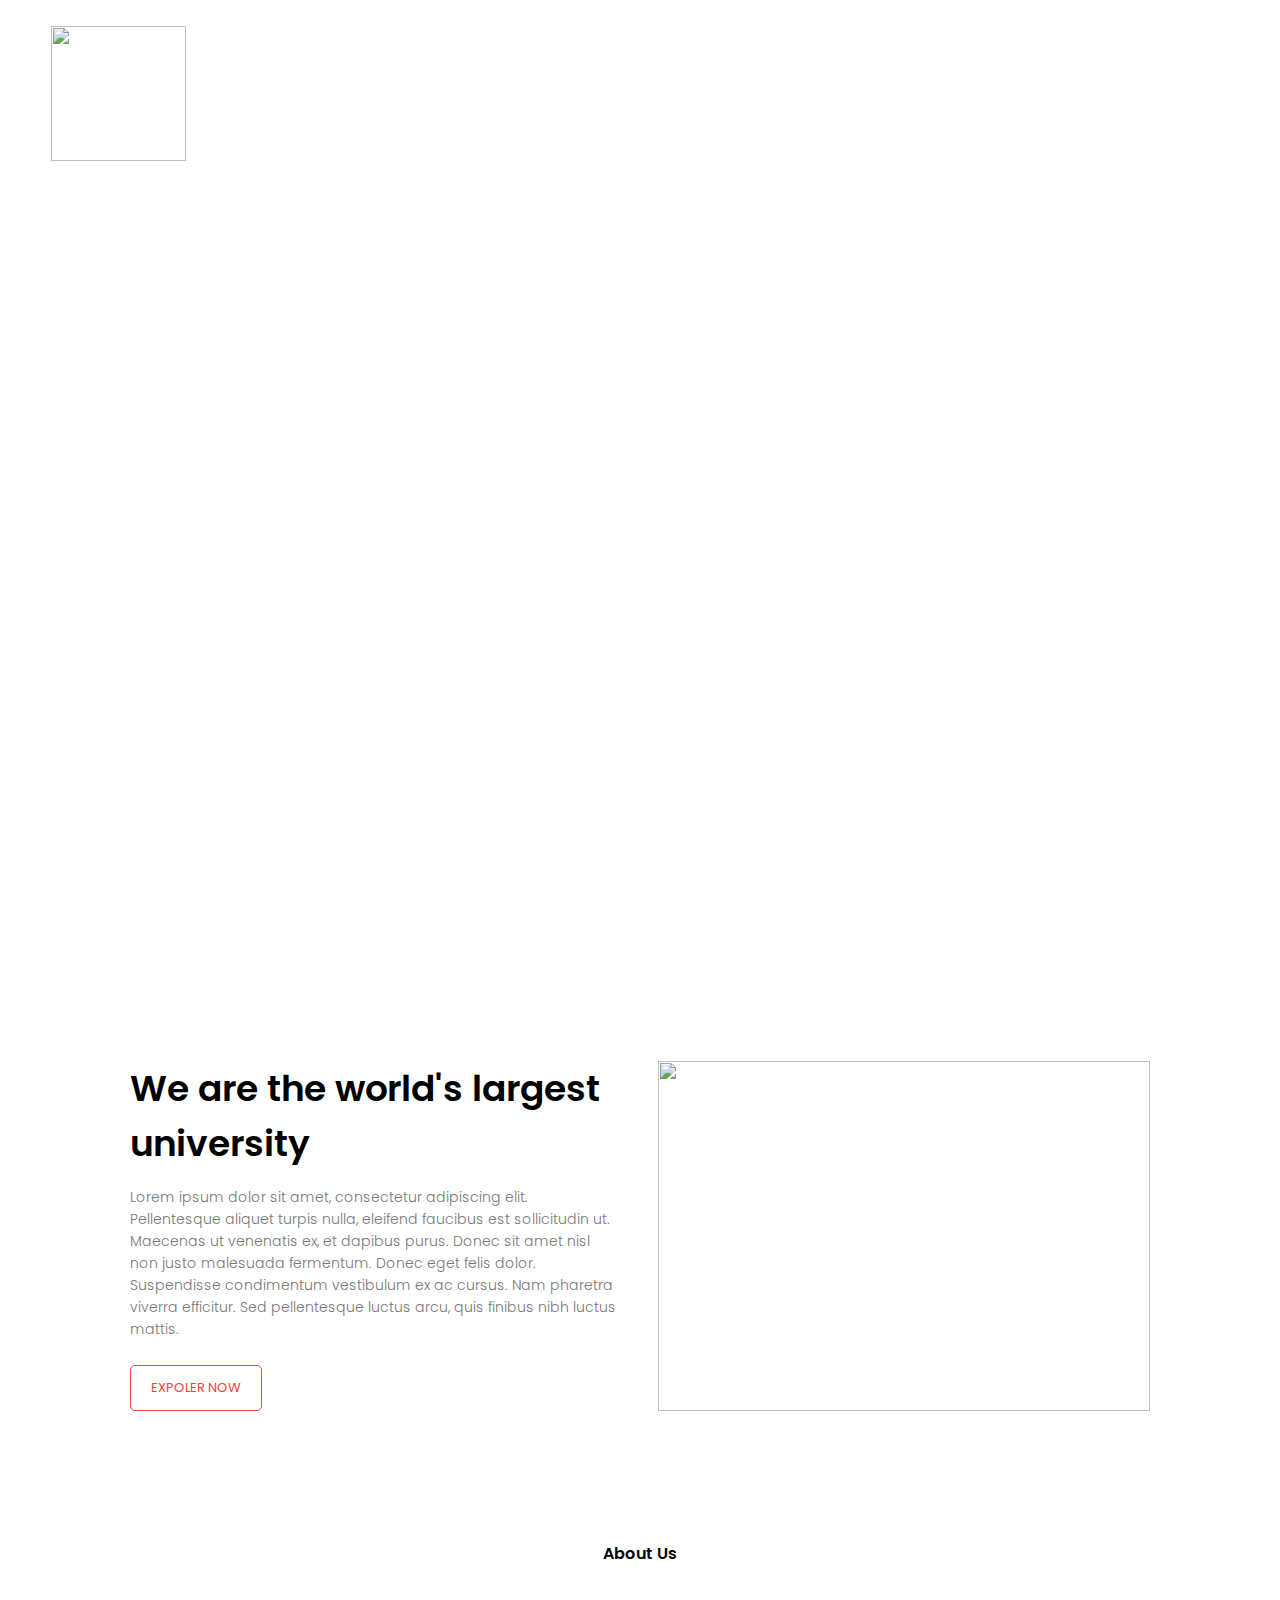
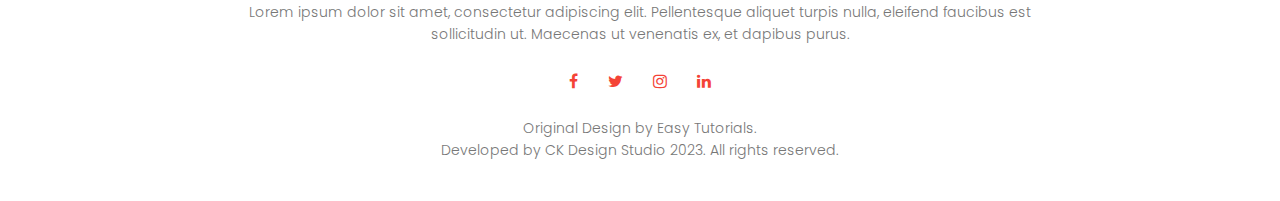
==== about.html @ 35feee02 "Add project files." ====
<html>
<head>
<meta name="viewport" content="width=device-width, initial-scale=1.0">
<title>University Website Design - Easy Tutorials</title>
<link rel="stylesheet" href="css/style.css">
<link href="https://fonts.googleapis.com/css?family=Poppins:100,200,300,400,600,700&display=swap" rel="stylesheet">
<link rel="stylesheet" href="https://stackpath.bootstrapcdn.com/font-awesome/4.7.0/css/font-awesome.min.css"> 
</head>
<body>
    <section class="sub-header">
        <nav>
            <a href="index.html"><img src="../images/logo.png"></a>
            <div class="nav-links" id="navLinks">  
                <i class="fa fa-close" onclick="hideMenu()"></i>
                <ul>
                    <li><a href="index.html">HOME</a></li>
                    <li><a href="about.html">ABOUT</a></li>
                    <li><a href="course.html">COURSE</a></li>
                    <li><a href="blog.html">BLOG</a></li>
                    <li><a href="contact.html">CONTACT</a></li>
                </ul>
            </div>
            <i class="fa fa-bars" onclick="showMenu()"></i>
        </nav>   
            <h1>About Us</h1>
    </section>
    
    
<!------- about us content -------->
    
<section class="about-us">
    <div class="row">
        <div class="about-col">
            <h1>We are the world's largest university</h1>     
            <p>Lorem ipsum dolor sit amet, consectetur adipiscing elit. Pellentesque aliquet turpis nulla, eleifend faucibus est sollicitudin ut. Maecenas ut venenatis ex, et dapibus purus. Donec sit amet nisl non justo malesuada fermentum. Donec eget felis dolor. Suspendisse condimentum vestibulum ex ac cursus. Nam pharetra viverra efficitur. Sed pellentesque luctus arcu, quis finibus nibh luctus mattis.</p>
            <a href="https://www.youtube.com/c/EasyTutorialsVideo?sub_confirmation=1" class="hero-btn red-btn">EXPOLER NOW</a>
        </div>
        <div class="about-col">
            <img src="../images/about.jpg">
        </div>
    </div>    
</section>
    
<!-------- footer ---------->

<section class="footer">
        <h4>About Us</h4>
        <p>Lorem ipsum dolor sit amet, consectetur adipiscing elit. Pellentesque aliquet turpis nulla, eleifend faucibus est<br>sollicitudin ut. Maecenas ut venenatis ex, et dapibus purus.</p>
        <div class="icons">
            <i class="fa fa-facebook"></i>
            <i class="fa fa-twitter"></i>
            <i class="fa fa-instagram"></i>
            <i class="fa fa-linkedin"></i>
        </div>
        <p><a href="https://www.youtube.com/c/EasyTutorialsVideo?sub_confirmation=1" class="footer-link">Original Design by Easy Tutorials.</a><br />Developed by CK Design Studio 2023.  All rights reserved.</p>
</section>    
  
  
<!----JavaScript for toggle menu---->
<script>
    var navLinks = document.getElementById("navLinks");

    function showMenu() {
        navLinks.style.right = "0";
    }

    function hideMenu() {
        navLinks.style.right = "-200px";
    }
</script> 
    
</body>
</html>
---- css/style.css ----
*{
    margin: 0;
    padding: 0;
    font-family: 'Poppins', sans-serif;
}
.header{
    min-height: 100vh;
    width: 100%;
    background-image: url(../../images/bg_home.png);
    background-position: center;
    background-size: cover;
    position: relative;
    overflow: hidden;
}


nav {
    display: flex;
    padding: 2% 4%;
    justify-content: space-between;
    align-items: center;
}
    nav img {
        width: 135px;
        cursor: pointer;
    }


.nav-links {
    flex: 1;
    text-align: right;
}
.nav-links ul li{
    list-style: none;
    display: inline-block;
    padding: 8px 12px;
    position: relative;
}
.nav-links ul li a {
        color: #fff;
        text-decoration: none;
        font-size: 13px;        
}
.nav-links ul li::after {
        content: '';
        width: 0%;
        height: 2px;
        background: #f44336;
        display: block;
        margin: auto;
        transition: .5s;        
}

.nav-links ul li:hover::after{
    width: 100%;
}
nav .fa{
    display: none;
}

.text-box {
    width: 90%;
    color: #fff;
    position: absolute;
    top: 50%;
    left: 50%;
    transform: translate(-50%, -50%);
    text-align: center;
}
    .text-box h1 {
        font-size: 62px;
        margin: 0 0 20px;
    }
.text-box p{
    margin: 20px 0 40px;
    font-size: 14px;
    color: #fff;
}
.circular-text {
    width: 60%;
    position: absolute;
    top: 100%;
    left: 50%;
    transform: translate(-50%, -50%);
    text-align: center;
    
}
    .circular-text .loading {
        width: 50%;
        height: auto;
        animation: rotate 3s infinite linear;
        animation-duration: 12s;
    }
@keyframes rotate {
    from {
        transform: rotate(0deg);
    }

    to {
        transform: rotate(359deg);
    }
}
.hero-btn {
    display: inline-block;
    text-decoration: none;
    color: #fff;
    border: 1px solid #f44336;
    padding: 12px 20px;
    font-size: 13px;
    background: #f44336;
    border-radius: 5px;
    position: relative;
    cursor: pointer;
    transition: 1s;
}

    .hero-btn:hover {
        border: 1px solid #fff;
        background: transparent;
    }


@media(max-width: 700px)
{
   .nav-links ul li
    {
        display: block;
    }
    .nav-links
    {
        position: absolute;
        background: #f44336;
        height: 100vh;
        width: 200px;
        top: 0;
        right: -200px;
        text-align: left;        
        transition: 0.5s;
    }
    .nav-links ul{
        padding: 30px;
    }
    nav .fa{
        display: block;
        color: #fff;
        margin: 10px;
        font-size: 22px;
        cursor: pointer; 
    }
    .text-box h1{
        font-size: 32px;
    }
    .circular-text {
        width: 90%;
        position: absolute;
        top: 100%;
        left: 50%;
        transform: translate(-50%, -50%);
        text-align: center;
    }

        .circular-text .loading {
            width: 80%;
            height: auto;
            animation: rotate 3s infinite linear;
            animation-duration: 12s;
        }
}


/*---------- course --------*/

.course{
    width: 80%;
    margin: auto;
    text-align: center;
    padding-top: 100px;
}
h1{
    font-size: 36px;
    font-weight: 600;
}
p{
    color: #777;
    font-size: 14px;
    font-weight: 300;
    line-height: 22px;
    padding: 10px;
}
.row{
    margin-top: 5%;
    display: flex;
    justify-content: space-between;  
}
  
.course-col{
    flex-basis: 31%;
    background: #fff3f3;
    border-radius: 10px;
    margin-bottom: 5%;
    padding: 20px 12px;
    box-sizing: border-box;
    transition: .5s;
}
h3{
    text-align: center;
    font-weight: 600;
    margin: 10px 0;
}
.course-col:hover{
    box-shadow: 0 0 20px 0px rgba(0, 0, 0, 0.2);
}

@media (max-width:700px){
    .row{
        flex-direction: column;
    }
} 

/*---------------- campus ----------------*/

.campus{
    width: 80%;
    margin: auto;
    text-align: center;
    padding-top: 50px;
}
.campus-col{
    flex-basis: 32%;
    border-radius: 10px;
    margin-bottom: 30px;
    position: relative;
    overflow: hidden;
}
.campus-col img{
    width: 100%;
}

.layer{
    background: transparent;
    height: 100%;
    width: 100%;
    top: 0;
    left: 0;
    position: absolute;
    transition: .5s;
}
.layer:hover{
    background: rgba(226, 0, 0, 0.7);
}
.layer h3{
    width: 100%;
    font-weight: 500;
    color: #fff;
    font-size: 26px;
    bottom: 0;
    left: 50%;
    transform: translateX(-50%);
    position: absolute;
    opacity: 0;
    transition: .5s;
}
.layer:hover h3{
    bottom: 49%;
    opacity: 1;
}

/*-------------- Facilities ----------------*/

.facility{
    width: 80%;
    margin: auto;
    text-align: center;
    padding-top: 100px;
}
.facility-col{
    flex-basis: 31%;
    border-radius: 10px;
    margin-bottom: 5%;
    text-align: left;
}
.facility-col img{
    width: 100%;
    border-radius: 10px;
}
.facility-col p{
    padding: 0;
}
.facility-col h3{
    margin-top: 16px;
    margin-bottom: 15px;
    text-align: left;
}

/*---------------- testimonials ------------------*/

.testimonials{
    width: 80%;
    margin: auto;
    padding-top: 100px;
    text-align: center;
}

.testimonial-col{
    flex-basis: 44%;
    border-radius: 10px;
    margin-bottom: 5%;
    text-align: left;
    background: #fff3f3;
    padding: 25px;
    cursor: pointer;
    display: flex;
}
.testimonial-col img{
    height: 40px;
    margin-left: 5px;
    margin-right: 30px;
    border-radius: 50%;
}
.testimonial-col p{
    padding: 0;
}
.testimonial-col h3{
    margin-top: 15px;
    text-align: left;
}
.testimonial-col .fa{
    color: #f44336;
}

@media(max-width:700px){
    .testimonial-col img{
        margin-left: 0px;
        margin-right: 15px;
    }
}

/*-------- Call To Action ----------*/


.cta{
    margin: 100px auto;
    width: 80%;
    background-image: linear-gradient(rgba(0,0,0,0.7),rgba(0,0,0,0.7)),url(../../images/banner2.jpg);
    background-position: center;
    background-size: cover;
    border-radius: 10px;
    text-align: center;
    padding: 100px 0;
}
.cta h1{
    color: #fff;
    margin-bottom: 40px; 
    padding: 0; 
}

@media(max-width:700px){
    .cta h1{
        font-size: 24px;
    }
}

/*--------------Footer---------------*/

.footer {
    width: 100%;
    text-align: center;
    padding: 30px 0;
}
    .footer h4 {
        margin-bottom: 25px;
        margin-top: 20px;
        font-weight: 600;
    }
    .footer p a {
        text-decoration: none;
    }

.icons .fa{
    color: #f44336;
    margin: 0 13px;
    cursor: pointer;
    padding: 18px 0;
    text-decoration: none;
}
.fa-heart-o{
    color: #f44336;
}


/*--------------- About Us Page --------------*/


.sub-header {
    height: 100vh;
    width: 100%;
    background-image: url(../../images/bg_innerpages.png);
    background-position: center;
    background-size: cover;
    text-align: center;
    color: #fff;
}

.sub-header h1 {
    margin-top: 35vh;
   
}
.about-us {
    width: 80%;
    margin: auto;
    padding-top: 80px;
    padding-bottom: 50px;    
}

.about-col {
    flex-basis: 48%;
    padding: 30px 2px;
}
.about-col h1{
    padding-top: 0;
}
.about-col p{
    padding: 15px 0 25px;
}

.hero-btn.red-btn{
    border: 1px solid #f44336;
    background: transparent;
    color: #f44336;
}
.hero-btn.red-btn:hover{
    border: 1px solid #f44336;
    background: #f44336;
    color: #fff;
}
.hero-btn.red-btn::after{
    background: #f44336;
}
.hero-btn.red-btn::before{
    background: #f44336;
}
.content-image{
    flex-basis: 50%;
}
.about-col img{
    width: 100%;
}

/*---------- Blog Page -------------*/

.blog-content{
    width: 80%;
    margin: auto;
    padding: 60px 0;
}
.blog-left{
    flex-basis: 65%;
}
.blog-right{
    flex-basis: 32%;
}
.blog-left img{
    width: 100%;
}
.blog-left h2{
    color: #222;
    font-weight: 600;
    margin: 30px 0;
}
.blog-left p{
    color: #999;
    padding: 0;
}

.blog-right h3{
    background: #f44336;
    color: #fff;
    padding: 7px 0;
    font-size: 16px;
    margin-bottom: 20px;
}
.blog-right div{
    display: flex;
    align-items: center;
    justify-content: space-between;
    color: #555;
    padding: 8px;
    box-sizing: border-box;
}

.comment-box{
    border: 1px solid #ccc;
    margin: 50px 0;
    padding: 10px 20px;
}

.comment-box h3{
    text-align: left;
}
.comment-form input, .comment-form textarea{
    width: 100%;
    padding: 10px;
    margin: 15px 0;
    box-sizing: border-box;
    border: none;
    outline: none;
    background: #f0f0f0;
}
.comment-form button{
    margin: 10px 0;
}


@media (max-width:700px){
    .sub-header h1{
        font-size: 32px;
    }
} 


/*------- Contact Us Page ------------*/

.location{
    width: 80%;
    margin: auto;
    padding: 80px 0;
}
.location iframe{
    width: 100%;
}

.contact-us{
    width: 80%;
    margin: auto;
}
.contact-col{
    flex-basis: 48%;
    margin-bottom: 30px;
}

.contact-col div{
    display: flex;
    align-items: center;
    margin-bottom: 40px;
}

.contact-col div .fa{
    font-size: 28px;
    color: #f44336;
    margin: 10px;
    margin-right: 30px;
}
    
.contact-col div p{
    padding: 0;
}
.contact-col div h5{
    font-size: 20px;
    margin-bottom: 5px;
    color: #555;
    font-weight: 400;
    
}
.contact-col input, .contact-col textarea{
    width: 100%;
    padding: 15px;
    margin-bottom: 17px;
    outline: none;
    border: 1px solid #ccc;
}

.footer-link{
    text-decoration: none;
    color: #777;
}
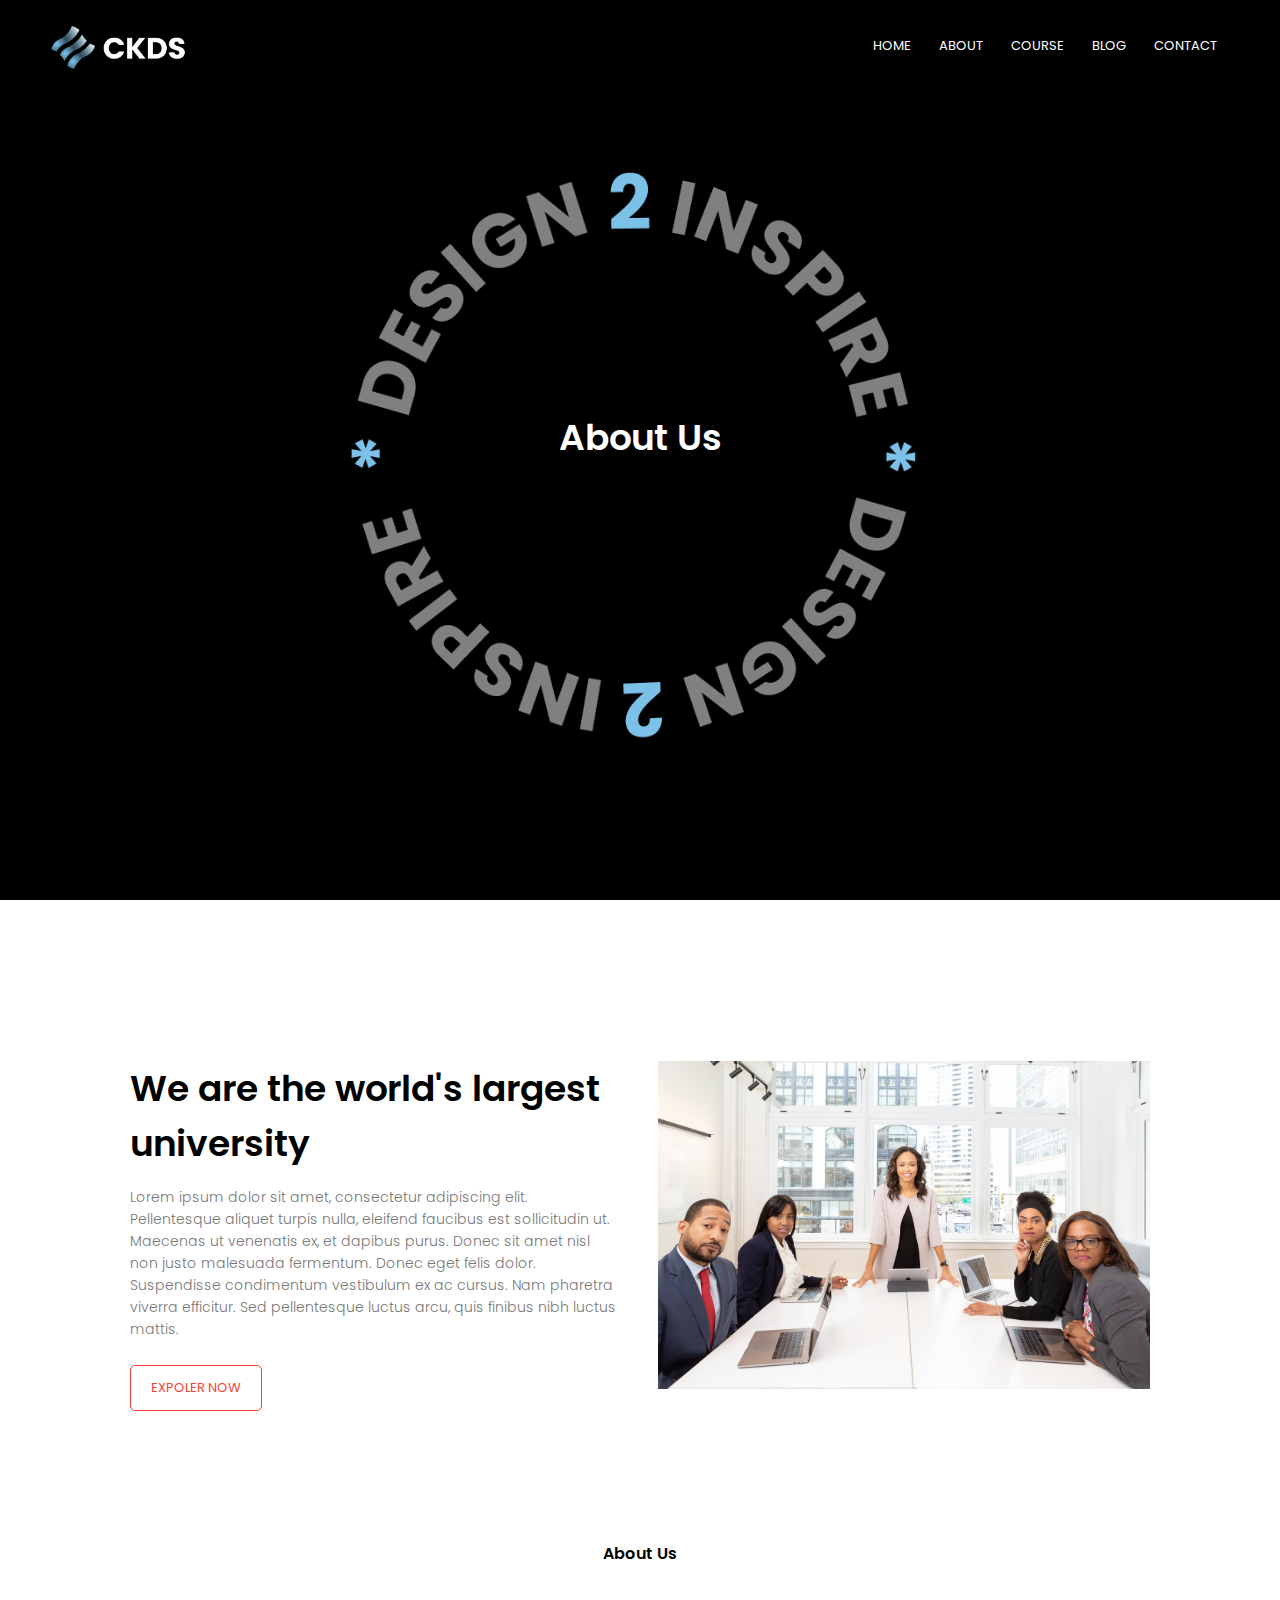
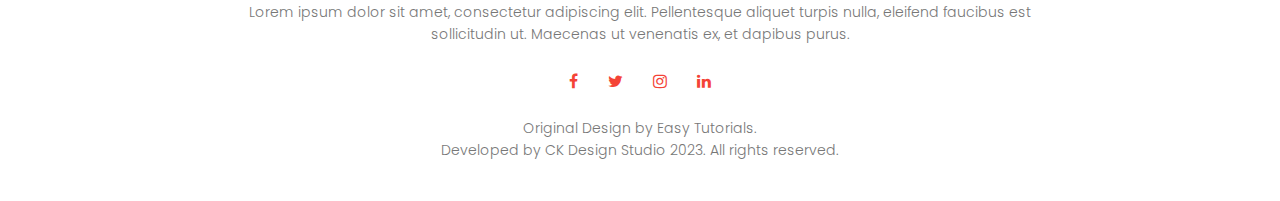
==== commit 0b8c78aa: "Image Path Corrections" ====
--- a/about.html
+++ b/about.html
@@ -9,7 +9,7 @@
 <body>
     <section class="sub-header">
         <nav>
-            <a href="index.html"><img src="../images/logo.png"></a>
+            <a href="index.html"><img src="images/logo.png"></a>
             <div class="nav-links" id="navLinks">  
                 <i class="fa fa-close" onclick="hideMenu()"></i>
                 <ul>
@@ -36,7 +36,7 @@
             <a href="https://www.youtube.com/c/EasyTutorialsVideo?sub_confirmation=1" class="hero-btn red-btn">EXPOLER NOW</a>
         </div>
         <div class="about-col">
-            <img src="../images/about.jpg">
+            <img src="images/about.jpg">
         </div>
     </div>    
 </section>
--- a/css/style.css
+++ b/css/style.css
@@ -6,7 +6,7 @@
 .header{
     min-height: 100vh;
     width: 100%;
-    background-image: url(../../images/bg_home.png);
+    background-image: url(../images/bg_home.png);
     background-position: center;
     background-size: cover;
     position: relative;
@@ -341,7 +341,7 @@
 .cta{
     margin: 100px auto;
     width: 80%;
-    background-image: linear-gradient(rgba(0,0,0,0.7),rgba(0,0,0,0.7)),url(../../images/banner2.jpg);
+    background-image: linear-gradient(rgba(0,0,0,0.7),rgba(0,0,0,0.7)),url(../images/banner2.jpg);
     background-position: center;
     background-size: cover;
     border-radius: 10px;
@@ -394,7 +394,7 @@
 .sub-header {
     height: 100vh;
     width: 100%;
-    background-image: url(../../images/bg_innerpages.png);
+    background-image: url(../images/bg_innerpages.png);
     background-position: center;
     background-size: cover;
     text-align: center;
